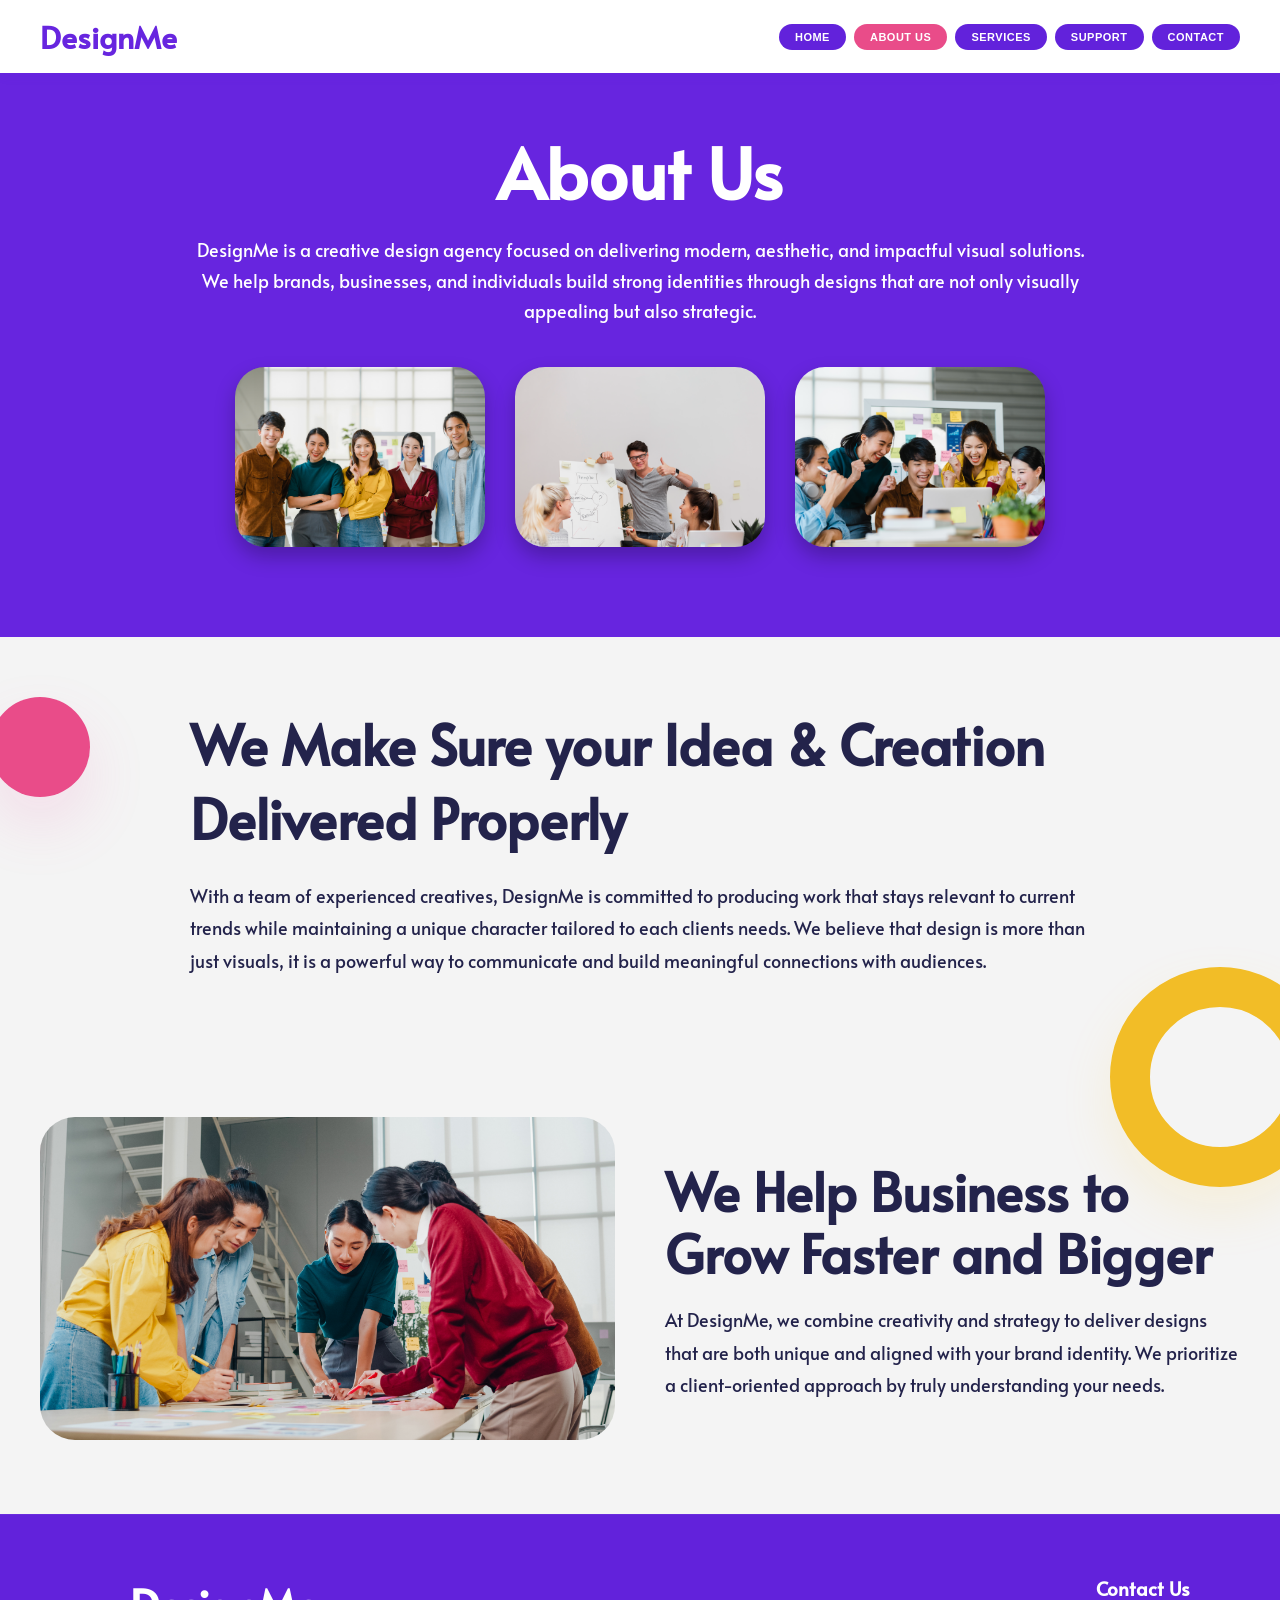
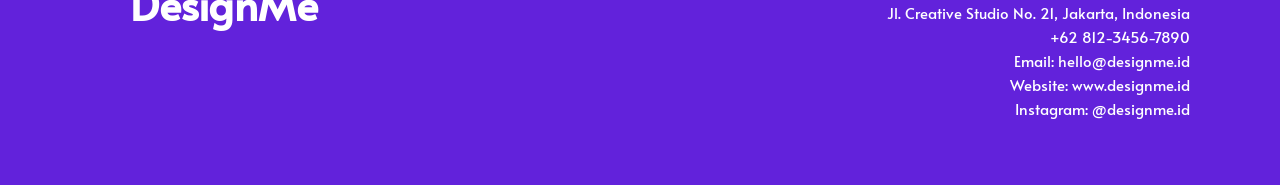
==== about us.html @ 3c59cadb "Add files via upload" ====
<!DOCTYPE html>
<html lang="id">

<head>
    <meta charset="UTF-8">
    <meta name="viewport" content="width=device-width, initial-scale=1.0">
    <title>DesignMe - About Us</title>

    <link href="https://fonts.googleapis.com/css2?family=Alata&display=swap" rel="stylesheet">

    <link rel="stylesheet" href="about us.css">
</head>

<body>

    <header class="header">
        <div class="header-container">
            <a class="logo">DesignMe</a>
            <nav class="nav-menu">
                <a href="../Home/index.html" class="nav-link">HOME</a>
                <a href="about us.html" class="nav-link active">ABOUT US</a>
                <a href="../Serivce/our_service.html" class="nav-link">SERVICES</a>
                <a href="../support us web/support us.html" class="nav-link">SUPPORT</a>
                <a href="../contact us/Contact us.html" class="nav-link">CONTACT</a>
            </nav>
        </div>
    </header>

    <section class="hero">
        <div class="hero-content">
            <h1>About Us</h1>

            <p>
                DesignMe is a creative design agency focused on delivering modern,
                aesthetic, and impactful visual solutions. We help brands,
                businesses, and individuals build strong identities through
                designs that are not only visually appealing but also strategic.
            </p>

            <div class="gallery">
                <img src="gambar3.jpg" alt="team">
                <img src="gambar4.jpg" alt="meeting">
                <img src="gambar2.jpg" alt="workspace">
            </div>
        </div>
    </section>

    <section class="section center">
        <div class="container">
            <div class="section-shape">
                <div class="shape shape-pink"></div>
            </div>

            <h2>We Make Sure your Idea & Creation Delivered Properly</h2>

            <p>
                With a team of experienced creatives, DesignMe is committed to
                producing work that stays relevant to current trends while
                maintaining a unique character tailored to each clients needs.
                We believe that design is more than just visuals, it is a
                powerful way to communicate and build meaningful connections
                with audiences.
            </p>
        </div>
    </section>

    <section class="section business">
        <div class="shape shape-yellow"></div>
        <div class="container business-grid">

            <div class="image-box">
                <img src="gambar1.jpg" alt="business team">
            </div>

            <div class="content-box">
                <h2>We Help Business to Grow Faster and Bigger</h2>

                <p>
                    At DesignMe, we combine creativity and strategy to deliver
                    designs that are both unique and aligned with your brand
                    identity. We prioritize a client-oriented approach by truly
                    understanding your needs.
                </p>
            </div>

        </div>
    </section>

    <footer class="footer">

        <div class="footer-container">

            <div class="footer-logo">
                DesignMe
            </div>

            <div class="footer-contact">
                <h3>Contact Us</h3>

                <p class="contact-detail">
                    Jl. Creative Studio No. 21, Jakarta, Indonesia<br>
                    +62 812-3456-7890<br>
                    Email: hello@designme.id<br>
                    Website: www.designme.id<br>
                    Instagram: @designme.id
                </p>
            </div>

        </div>

    </footer>

</body>

</html>
---- about us.css ----
* {
    margin: 0;
    padding: 0;
    box-sizing: border-box;
}

body {
    font-family: 'Alata', sans-serif;
    background: #f4f4f4;
    color: #23234b;
    overflow-x: hidden;
}

.header {
    background-color: #ffffff;
    width: 100%;
    position: sticky;
    top: 0;
    z-index: 100;
    padding: 16px 0;
    box-shadow: 0 2px 12px rgba(98, 34, 219, 0.07);
}

.header-container {
    width: 100%;
    padding: 0 40px;
    display: flex;
    justify-content: space-between;
    align-items: center;
}

.logo {
    font-size: 30px;
    color: #6725df;
    font-weight: bolder;
}

.nav-menu {
    display: flex;
    gap: 8px;
    align-items: center;
    flex-wrap: wrap;
}

.nav-link {
    text-decoration: none;
    color: #fff;
    background: #6222db;
    padding: 7px 16px;
    border-radius: 20px;
    font-size: 11px;
    font-family: 'Plus Jakarta Sans', sans-serif;
    font-weight: 600;
    text-transform: uppercase;
    letter-spacing: 0.5px;
    transition: background 0.25s ease, transform 0.2s ease;
}

.nav-link:hover {
    background: #e94c89;
    transform: translateY(-1px);
}

.nav-link.active {
    background: #e94c89;
}

.hero {
    background: #6725df;
    color: white;
    padding: 50px 20px 90px;
    position: relative;
}

.hero-content {
    max-width: 1000px;
    margin: auto;
    text-align: center;
}

.hero h1 {
    font-size: 70px;
    margin-bottom: 15px;
}

.hero p {
    max-width: 900px;
    margin: auto;
    line-height: 1.7;
    font-size: 18px;
}

.gallery {
    display: flex;
    justify-content: center;
    gap: 30px;
    margin-top: 40px;
    flex-wrap: wrap;
}

.gallery img {
    width: 250px;
    height: 180px;
    object-fit: cover;
    border-radius: 30px;
    box-shadow: 0 10px 20px rgba(0, 0, 0, .25);
}

.section {
    padding: 70px 20px;
}

.container {
    max-width: 1200px;
    margin: auto;
}

.section-shape {
    position: relative;
    width: 100%;
    height: 0;
    margin-bottom: 0;
}

.shape {
    position: absolute;
    border-radius: 50%;
    z-index: -1;
}

.shape-pink {
    width: 100px;
    height: 100px;
    background: #e94c89;
    top: -10px;
    left: -50px;
    box-shadow: 0 28px 60px rgba(244, 92, 173, 0.15);
}

.shape-yellow {
    width: 220px;
    height: 220px;
      border-radius: 50%;
  border: 40px solid #f2bd27;
    top: -80px;
    right: -50px;
    box-shadow: 0 24px 50px rgba(255, 210, 77, 0.15);
    z-index: -1;
}

.business {
    position: relative;
    z-index: 1;
}

.center h2 {
    font-size: 54px;
    margin-bottom: 25px;
    max-width: 900px;
    margin-inline: auto;
    position: relative;
    z-index: 1;
}

.center p {
    max-width: 900px;
    margin: auto;
    line-height: 1.8;
    font-size: 18px;
    position: relative;
    z-index: 1;
}

.business-grid {
    display: grid;
    grid-template-columns: 1fr 1fr;
    align-items: center;
    gap: 50px;
}

.image-box img {
    width: 100%;
    border-radius: 35px;
}

.content-box h2 {
    font-size: 52px;
    margin-bottom: 20px;
    line-height: 1.2;
}

.content-box p {
    font-size: 18px;
    line-height: 1.8;
}

.footer {
  background-color: #6222db;
  color: #ffffff;
  padding: 60px 0;
  border-top: 1px solid rgba(255, 255, 255, 0.05);
}

.footer-container {
  max-width: 1100px;
  margin: 0 auto;
  padding: 0 0 0 40px;
  display: flex;
  justify-content: space-between;
  align-items: flex-start;
  flex-wrap: wrap;
  gap: 20px;
}

.footer-logo {
  font-size: 42px;
  font-weight: bold;
}

.footer-contact {
  text-align: right;
  max-width: 450px;
}

.contact-title {
  font-size: 50px;
  margin-bottom: 16px;
  letter-spacing: -0.5px;
}

.contact-detail {
  font-size: 15px;
  line-height: 1.6;
  margin-bottom: 4px;
}


@media(max-width:992px) {

    .hero h1 {
        font-size: 52px;
    }

    .center h2,
    .content-box h2 {
        font-size: 38px;
    }

    .business-grid {
        grid-template-columns: 1fr;
    }

    .footer-container {
        flex-direction: column;
        align-items: center;
        text-align: center;
    }

    .footer-contact {
        text-align: center;
    }
}

@media(max-width:768px) {

    .navbar {
        flex-direction: column;
        gap: 15px;
    }

    .menu {
        flex-wrap: wrap;
        justify-content: center;
    }

    .hero h1 {
        font-size: 42px;
    }

    .hero p,
    .center p,
    .content-box p {
        font-size: 16px;
    }

    .gallery img {
        width: 100%;
        max-width: 320px;
        height: 220px;
    }

    .center h2,
    .content-box h2 {
        font-size: 30px;
    }

    .footer-logo {
        font-size: 40px;
    }

    .footer-contact h3 {
        font-size: 30px;
    }
}
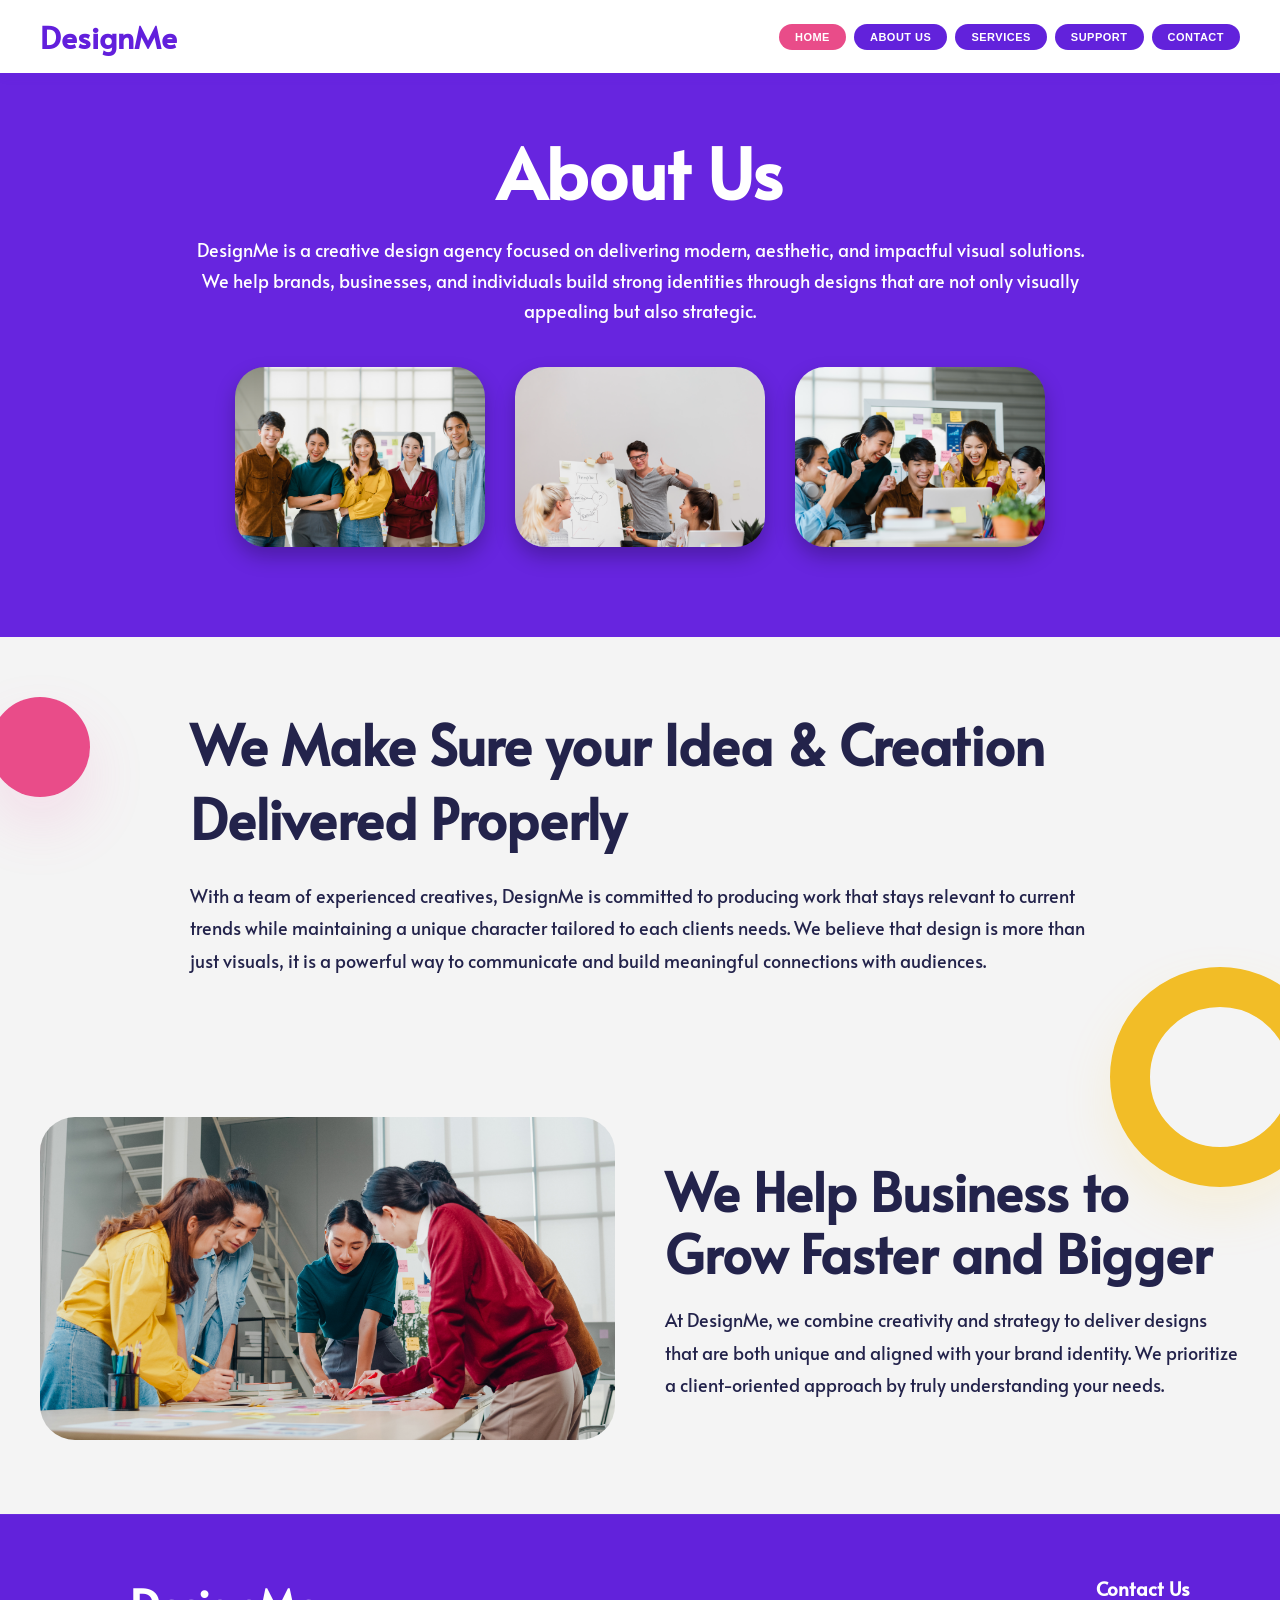
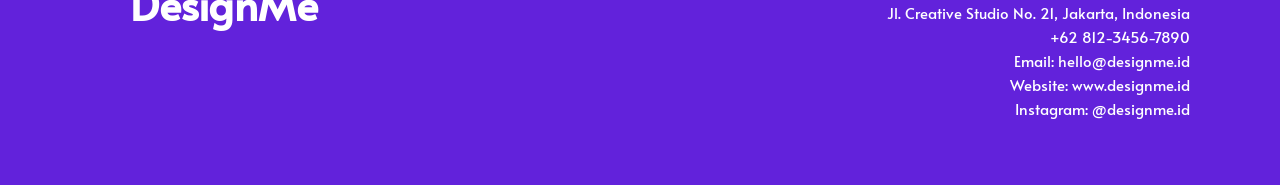
==== commit d0d4d02a: "Add files via upload" ====
--- a/about us.html
+++ b/about us.html
@@ -13,19 +13,17 @@
 
 <body>
 
-    <header class="header">
-        <div class="header-container">
-            <a class="logo">DesignMe</a>
-            <nav class="nav-menu">
-                <a href="../Home/index.html" class="nav-link">HOME</a>
-                <a href="about us.html" class="nav-link active">ABOUT US</a>
-                <a href="../Serivce/our_service.html" class="nav-link">SERVICES</a>
-                <a href="../support us web/support us.html" class="nav-link">SUPPORT</a>
-                <a href="../contact us/Contact us.html" class="nav-link">CONTACT</a>
-            </nav>
-        </div>
+    <header class="navbar">
+        <div class="logo">DesignMe</div>
+        <nav class="nav-menu">
+            <a href="index.html" class="nav-link active">HOME</a>
+            <a href="about us.html" class="nav-link">ABOUT US</a>
+            <a href="our_service.html" class="nav-link">SERVICES</a>
+            <a href="support us.html" class="nav-link">SUPPORT</a>
+            <a href="Contact us.html" class="nav-link">CONTACT</a>
+        </nav>
     </header>
-
+    
     <section class="hero">
         <div class="hero-content">
             <h1>About Us</h1>
--- a/about us.css
+++ b/about us.css
@@ -11,28 +11,22 @@
     overflow-x: hidden;
 }
 
-.header {
-    background-color: #ffffff;
-    width: 100%;
+.navbar {
+    display: flex;
+    justify-content: space-between;
+    align-items: center;
+    padding: 16px 40px;
+    background: #ffffff;
+    box-shadow: 0 2px 12px rgba(98, 34, 219, 0.07);
     position: sticky;
     top: 0;
     z-index: 100;
-    padding: 16px 0;
-    box-shadow: 0 2px 12px rgba(98, 34, 219, 0.07);
-}
-
-.header-container {
-    width: 100%;
-    padding: 0 40px;
-    display: flex;
-    justify-content: space-between;
-    align-items: center;
 }
 
 .logo {
     font-size: 30px;
-    color: #6725df;
-    font-weight: bolder;
+    font-weight: 700;
+    color: #621FDC;
 }
 
 .nav-menu {
@@ -41,7 +35,6 @@
     align-items: center;
     flex-wrap: wrap;
 }
-
 .nav-link {
     text-decoration: none;
     color: #fff;
